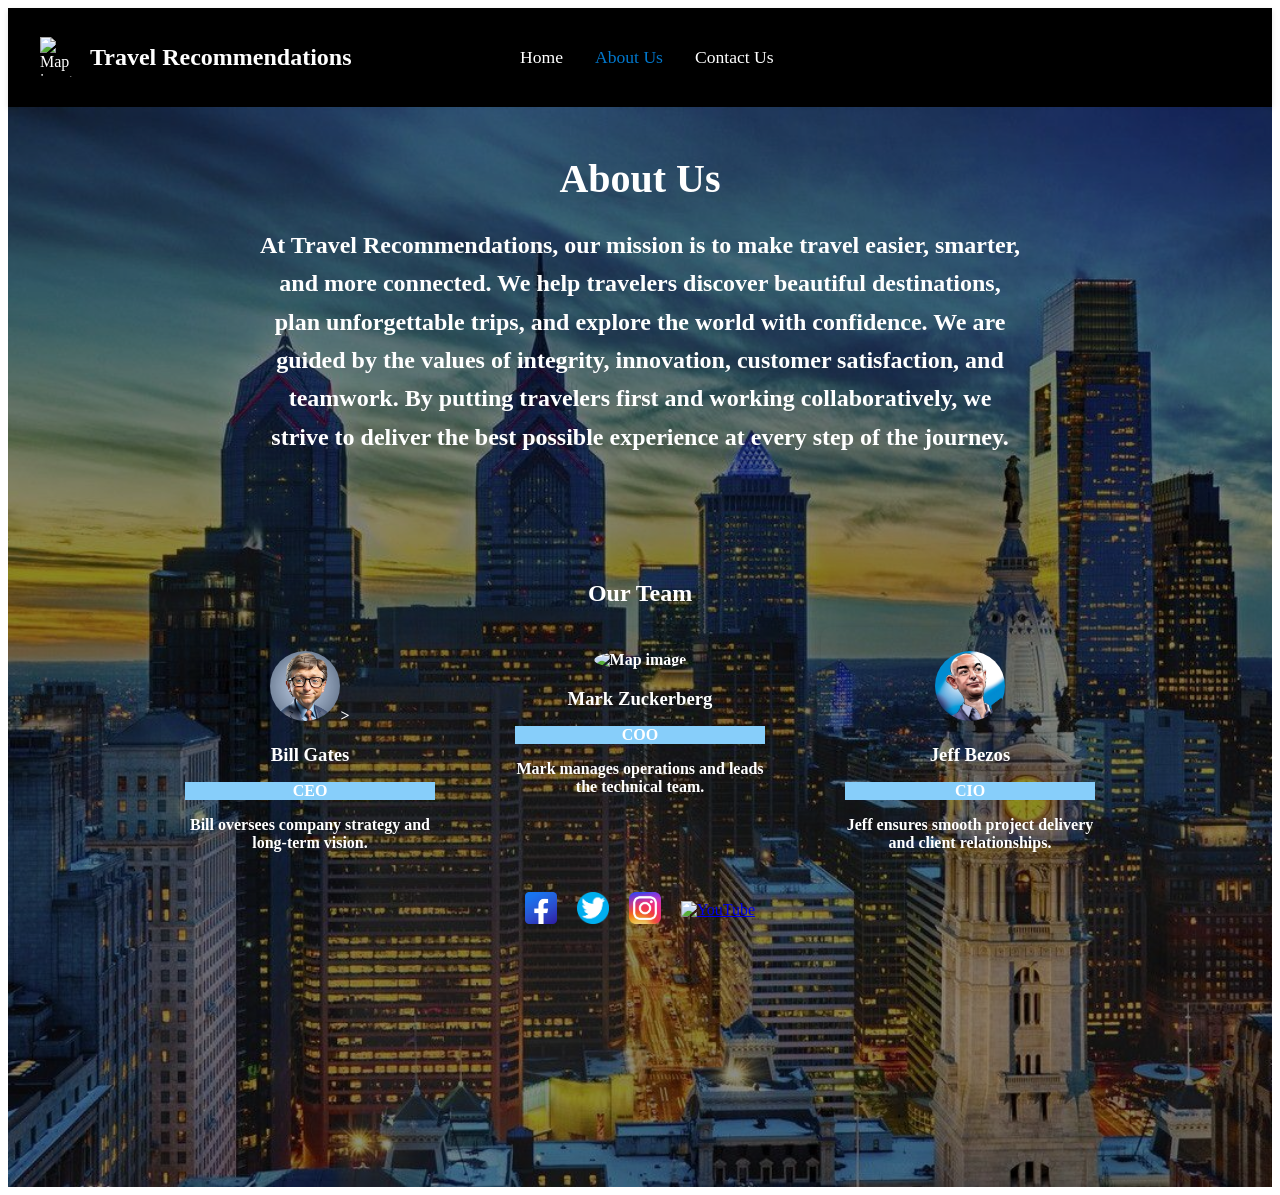
==== about.html @ 1c52f4db "Add files via upload" ====
<!DOCTYPE html>
<html lang="en">
<head>
  <meta charset="UTF-8">
  <meta name="viewport" content="width=device-width, initial-scale=1.0">
  <link rel="stylesheet" href="about.css">
  <title>About Us</title>
</head>

<body>

  <!-- NAVBAR -->
  <nav class="navbar">
    <div class="logo">
            <img src="Tmap.png" alt="Map image" width="40" height="40" >
            <h2>Travel Recommendations</h2>
        </div>
    <ul class="nav-links">
      <li><a href="travel_recommendation.html">Home</a></li>
      <li><a href="about.html" class="active">About Us</a></li>
      <li><a href="contactUs.html">Contact Us</a></li>
    </ul>
  </nav>

  <!-- ABOUT SECTION -->
   <div class="home">
     <div class="overlay">
   <section class="about-section">
     <h1>About Us</h1>

    <p class="about-text">
     At Travel Recommendations, our mission is to make travel easier, smarter, and more connected.
     We help travelers discover beautiful destinations, plan unforgettable trips, and explore the world
     with confidence. We are guided by the values of integrity, innovation, customer satisfaction,
     and teamwork. By putting travelers first and working collaboratively,
     we strive to deliver the best possible experience at every step of the journey.
    </p>
    </section>

   <!-- TEAM SECTION -->
  <section class="team-section">
  <h1>Our Team</h1>
    <div class="team-container">
      <div class="team-card">
        <img src="Bill Gates.jpg" alt="Map image" class="circle-img">>
        <h3>Bill Gates</h3>
        <p class="role">CEO</p>
        <p>Bill oversees company strategy and long‑term vision.</p>
      </div>

      <div class="team-card">
         <img src="Mark Zuckerberg.jpg" alt="Map image" class="circle-img">
        <h3>Mark Zuckerberg</h3>
        <p class="role">COO</p>
        <p>Mark manages operations and leads the technical team.</p>
      </div>

      <div class="team-card">
         <img src="Jeff Bezos.jpg" alt="Map image" class="circle-img">
        <h3>Jeff Bezos</h3>
        <p class="role">CIO</p>
        <p>Jeff ensures smooth project delivery and client relationships.</p>
      </div>      
    </div>
  <!-- SOCIAL ICONS -->
  <div class="social-icons">
    <a href="https://www.facebook.com" target="_blank">
      <img src="facebook-logo.png" alt="Facebook">
    </a>
    <a href="https://x.com/" target="_blank">
      <img src="twitter.png" alt="Twitter">
    </a>
    <a href="https://www.instagram.com/" target="_blank">
      <img src="instagram.png" alt="Instagram">
    </a>
    <a href="https://www.youtube.com" target="_blank">
      <img src="youtube.png" alt="YouTube">
    </a>
  </div>
  </section>
 </div>
 </div>
</body>
</html>
---- about.css ----
/* NAVBAR */ 
.navbar {
  display: flex;
  justify-content: space-between;
  align-items: center;
  padding: 1rem 2rem;
  background-color: black;
  box-shadow: 0 2px 6px rgba(0,0,0,0.1);
}
.home {
    position: relative;
    height: 120vh;
    background: url('Philadelphia.jpg') center/cover no-repeat;
    display: flex;
    justify-content: center;
    align-items: center;
    color: black;
    text-align: center;
  }  
.logo {
    display: flex;
    align-items: center;
    gap: 10px;
    color: white;
}
.nav-links {
  display: flex; 
  /* justify-content: center;  */
  gap: 2rem; 
  align-items: center; 
  width: 60%;
  }
.nav-links a {
  text-decoration: none;
  font-size: 1.1rem;
  color: white;  
}
.nav-links a.active,
.nav-links a:hover {
  color: #0077cc;
}
/* ABOUT SECTION */
.about-section {
  text-align: center;
  text-wrap: balance;
  padding: 3rem 2rem;
  max-width: 900px;
  max-height: 1200px;
  margin: auto; 
  color:white
}
.about-section h1 {
  font-size: 2.5rem;
  margin-bottom: 1rem; 
  margin-top: 0;
}
.about-text {
  font-size: 1.5rem;
  line-height: 1.6;
  margin-bottom: 1.5rem;
  font-weight: bold;
}
/* TEAM SECTION */
.team-section {
  text-align: center;
  padding: 2rem;
  color: white
}
.team-section h2 {
  font-size: 2rem;
  margin-bottom: 2rem;
  color: white
}
.team-container {
  display: flex;
  justify-content: center;
  gap: 2rem;
  flex-wrap: wrap;
  
}
.team-card {
  width: 250px;
  padding: 1.5rem;
  background: none; 
  border-radius: 10px;
  box-shadow: 0 2px 6px rgba(0,0,0,0.1);
  color: white;
  font-weight: bold;
}
.team-card h3 {
  margin-bottom: 0.3rem;
}
.role {
  font-weight: bold;
   color: white;
   background: lightskyblue;
   margin-bottom: 0.5rem;
}
.circle-img {
  width: 70px;
  height: 70px;
  border-radius: 50%;
  object-fit: cover;
}
.overlay {
    top: 0;
    left: 0;
    width: 100%;
    height: 100%;
    background: rgba(0,0,0,0.45); /* darkens background for readability */
  }
  .social-icons img {
    width: 32px;
    margin: 0 10px;
    cursor: pointer;
    transition: transform 0.2s ease;
  }  
  .social-icons img:hover {
    transform: scale(1.15);
  }
  .social-icons {
    display: flex;
    justify-content: center;   /* centers horizontally */
    align-items: center;       /* centers vertically */
    margin: 0 auto;            /* ensures the block itself is centered */
}
.contact-section {
  max-width: 500px;
  margin: 40px auto;
  background: rgba(255, 255, 255, 0.9);
  padding: 25px;
  border-radius: 10px;
  box-shadow: 0 0 12px rgba(0,0,0,0.1);
  text-align: center;
  /* float: right; */
}
.contact-section h2 {
  margin-bottom: 20px;
}
.contact-form label {
  display: block;
  text-align: left;
  margin: 10px 0 5px;
  font-weight: bold;
}
.contact-form input,
.contact-form textarea {
  width: 100%;
  padding: 12px;
  border: 1px solid #ccc;
  border-radius: 6px;
  font-size: 16px;
}
.contact-form textarea {
  height: 120px;
  resize: vertical;
}
.contact-form button {
  width: 100%;
  padding: 14px;
  margin-top: 20px;
  background: #28a745;
  color: white;
  border: none;
  border-radius: 6px;
  font-size: 18px;
  cursor: pointer;
  transition: background 0.2s ease;
}
.contact-form button:hover {
  background: #218838;
}
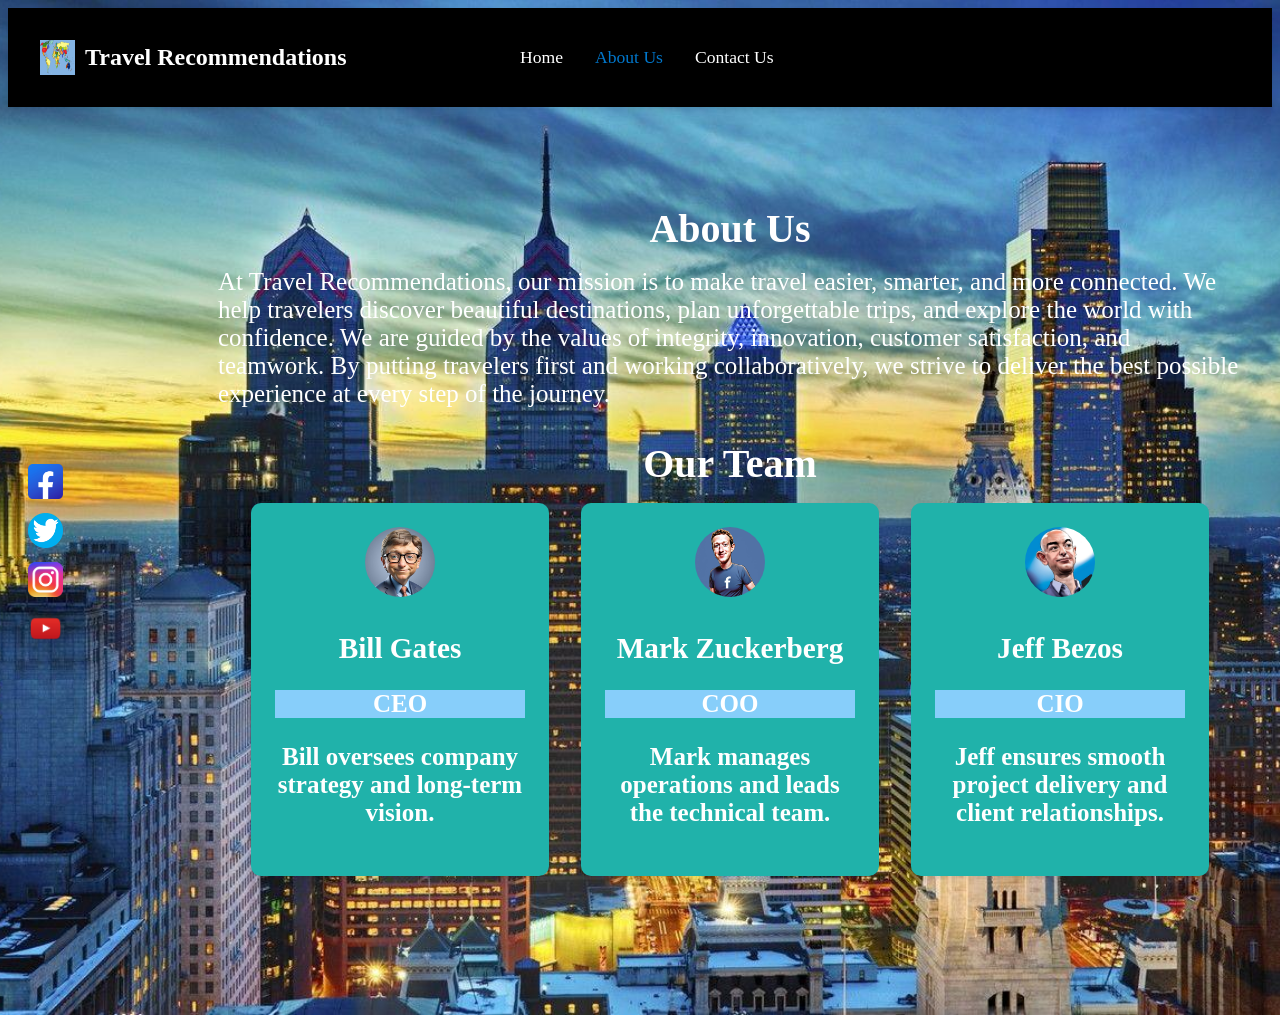
==== commit cefd7f63: "Added two column layout" ====
--- a/about.html
+++ b/about.html
@@ -22,27 +22,41 @@
     </ul>
   </nav>
 
+  <!-- <section class="home-test"> -->
+     <div class="sidebar">   
+   <div class="col left">
+     <a href="https://www.facebook.com" target="_blank">
+      <img src="facebook-logo.png" alt="Facebook">
+    </a>
+    <a href="https://x.com/" target="_blank">
+      <img src="twitter.png" alt="Twitter">
+    </a>
+    <a href="https://www.instagram.com/" target="_blank">
+      <img src="instagram.png" alt="Instagram">
+    </a>
+    <a href="https://www.youtube.com" target="_blank">
+      <img src="youtube.png" alt="YouTube">
+    </a>
+  </div>   
+
   <!-- ABOUT SECTION -->
-   <div class="home">
-     <div class="overlay">
-   <section class="about-section">
-     <h1>About Us</h1>
-
-    <p class="about-text">
-     At Travel Recommendations, our mission is to make travel easier, smarter, and more connected.
-     We help travelers discover beautiful destinations, plan unforgettable trips, and explore the world
-     with confidence. We are guided by the values of integrity, innovation, customer satisfaction,
+   <div class="col right">
+   <h1>About Us</h1>
+    <!-- <p class="about-text"> -->
+     At Travel Recommendations, our mission is to make travel easier, smarter, and more connected. 
+     We help travelers discover beautiful destinations, plan unforgettable trips, and explore the world with confidence.
+     We are guided by the values of integrity, innovation, customer satisfaction,
      and teamwork. By putting travelers first and working collaboratively,
      we strive to deliver the best possible experience at every step of the journey.
-    </p>
-    </section>
+    <!-- </p> -->
+  </section>
 
    <!-- TEAM SECTION -->
   <section class="team-section">
   <h1>Our Team</h1>
     <div class="team-container">
       <div class="team-card">
-        <img src="Bill Gates.jpg" alt="Map image" class="circle-img">>
+        <img src="Bill Gates.jpg" alt="Map image" class="circle-img">
         <h3>Bill Gates</h3>
         <p class="role">CEO</p>
         <p>Bill oversees company strategy and long‑term vision.</p>
@@ -62,22 +76,7 @@
         <p>Jeff ensures smooth project delivery and client relationships.</p>
       </div>      
     </div>
-  <!-- SOCIAL ICONS -->
-  <div class="social-icons">
-    <a href="https://www.facebook.com" target="_blank">
-      <img src="facebook-logo.png" alt="Facebook">
-    </a>
-    <a href="https://x.com/" target="_blank">
-      <img src="twitter.png" alt="Twitter">
-    </a>
-    <a href="https://www.instagram.com/" target="_blank">
-      <img src="instagram.png" alt="Instagram">
-    </a>
-    <a href="https://www.youtube.com" target="_blank">
-      <img src="youtube.png" alt="YouTube">
-    </a>
-  </div>
-  </section>
+   <!-- </section>   -->
  </div>
  </div>
 </body>
--- a/about.css
+++ b/about.css
@@ -1,3 +1,6 @@
+body{
+background: url('Philadelphia.jpg') center/cover no-repeat;
+}
 /* NAVBAR */ 
 .navbar {
   display: flex;
@@ -25,10 +28,10 @@
 }
 .nav-links {
   display: flex; 
-  /* justify-content: center;  */
+  justify-content: left; 
   gap: 2rem; 
-  align-items: center; 
-  width: 60%;
+  align-items: left;  
+  width: 60%;  
   }
 .nav-links a {
   text-decoration: none;
@@ -38,6 +41,43 @@
 .nav-links a.active,
 .nav-links a:hover {
   color: #0077cc;
+}
+img{
+  width : 35px;
+  height: 35px;
+  gap: 20px;
+  transition: transform 0.25s ease, box-shadow 0.25s ease;
+  will-change: transform;
+}
+img:hover {
+  transform: translateY(-6px);
+  box-shadow: 0 8px 20px rgba(0, 0, 0, 0.15);
+}
+.sidebar {
+  display: flex;
+  min-height: 100vh;
+  justify-content: center;
+  align-items: center;
+}
+.col.left {
+  display: flex;
+  flex: 0 0 140px; 
+   flex-direction: column;       
+  /* background: #f5f5f5; */
+  color: #fff;
+  padding: 20px;
+  border-radius: 8px;
+  gap: 10px;
+ }
+.right {
+  flex: 1;                /* takes remaining space */
+  padding: 30px;
+  border-radius: 8px; 
+  justify-content: left;
+  align-items: left;
+  text-align: left; 
+  font-size:  25px;
+  color: white;
 }
 /* ABOUT SECTION */
 .about-section {
@@ -49,10 +89,14 @@
   margin: auto; 
   color:white
 }
-.about-section h1 {
+h1 {
   font-size: 2.5rem;
   margin-bottom: 1rem; 
   margin-top: 0;
+  text-align: center;  
+  justify-content: center;
+  align-items: center;
+  font-family: Georgia, "Times New Roman", serif;
 }
 .about-text {
   font-size: 1.5rem;
@@ -81,7 +125,7 @@
 .team-card {
   width: 250px;
   padding: 1.5rem;
-  background: none; 
+  background: lightseagreen;
   border-radius: 10px;
   box-shadow: 0 2px 6px rgba(0,0,0,0.1);
   color: white;
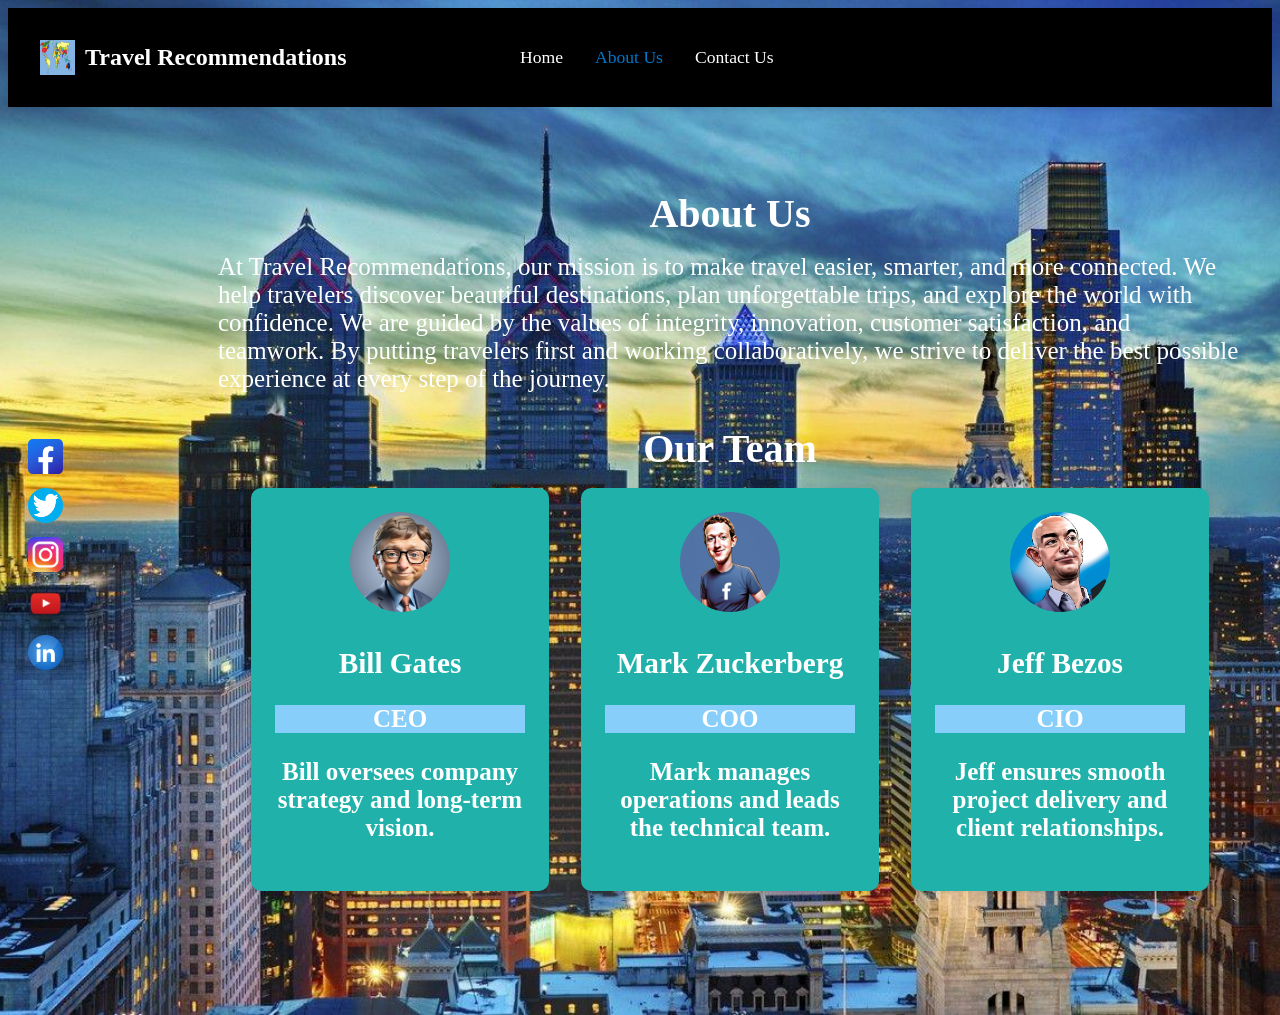
==== commit dc704826: "Updated Contact Us" ====
--- a/about.html
+++ b/about.html
@@ -36,6 +36,9 @@
     </a>
     <a href="https://www.youtube.com" target="_blank">
       <img src="youtube.png" alt="YouTube">
+    </a>
+    <a href="https://www.linkedin.com/in/michael-wooden-165a7411b/" target="_blank">
+      <img src="linkedin.png" alt="Linkedin">
     </a>
   </div>   
 
--- a/about.css
+++ b/about.css
@@ -130,6 +130,12 @@
   box-shadow: 0 2px 6px rgba(0,0,0,0.1);
   color: white;
   font-weight: bold;
+  transition: transform 0.25s ease, box-shadow 0.25s ease;
+  will-change: transform;
+}
+.team-card:hover {
+  transform: translateY(-6px);
+  box-shadow: 0 8px 20px rgba(0, 0, 0, 0.15);
 }
 .team-card h3 {
   margin-bottom: 0.3rem;
@@ -141,8 +147,8 @@
    margin-bottom: 0.5rem;
 }
 .circle-img {
-  width: 70px;
-  height: 70px;
+  width: 100px;
+  height: 100px;
   border-radius: 50%;
   object-fit: cover;
 }
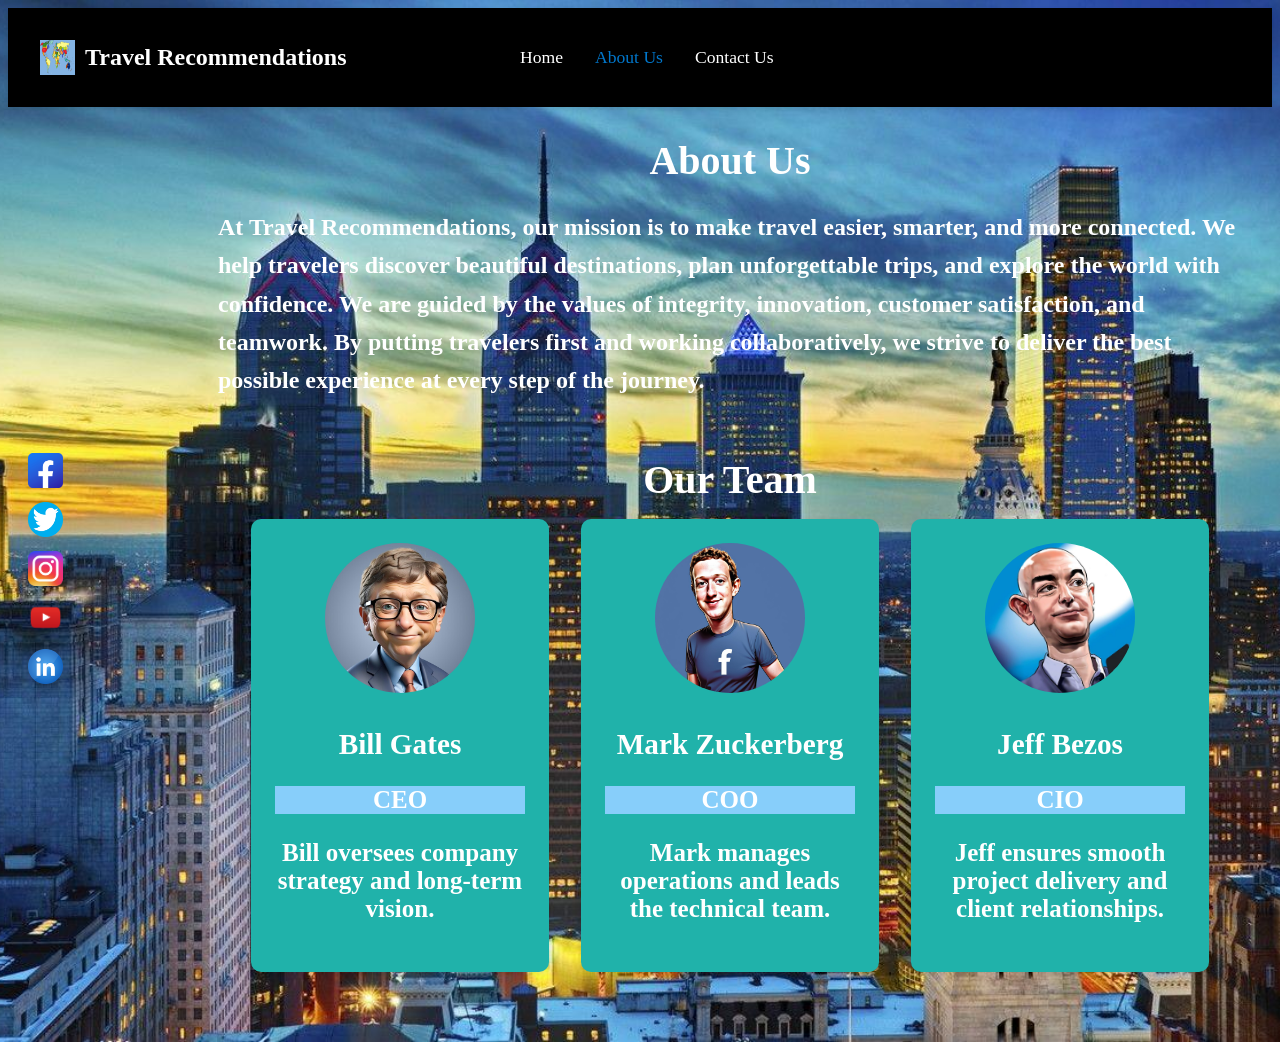
==== commit f25c8c2c: "Updated About" ====
--- a/about.html
+++ b/about.html
@@ -45,13 +45,13 @@
   <!-- ABOUT SECTION -->
    <div class="col right">
    <h1>About Us</h1>
-    <!-- <p class="about-text"> -->
+    <p class="about-text"> 
      At Travel Recommendations, our mission is to make travel easier, smarter, and more connected. 
      We help travelers discover beautiful destinations, plan unforgettable trips, and explore the world with confidence.
      We are guided by the values of integrity, innovation, customer satisfaction,
      and teamwork. By putting travelers first and working collaboratively,
      we strive to deliver the best possible experience at every step of the journey.
-    <!-- </p> -->
+    </p>
   </section>
 
    <!-- TEAM SECTION -->
--- a/about.css
+++ b/about.css
@@ -62,8 +62,7 @@
 .col.left {
   display: flex;
   flex: 0 0 140px; 
-   flex-direction: column;       
-  /* background: #f5f5f5; */
+  flex-direction: column;       
   color: #fff;
   padding: 20px;
   border-radius: 8px;
@@ -102,7 +101,9 @@
   font-size: 1.5rem;
   line-height: 1.6;
   margin-bottom: 1.5rem;
-  font-weight: bold;
+  font-weight: 800; 
+  font-style: bold;
+  text-align: left;  
 }
 /* TEAM SECTION */
 .team-section {
@@ -119,8 +120,7 @@
   display: flex;
   justify-content: center;
   gap: 2rem;
-  flex-wrap: wrap;
-  
+  flex-wrap: wrap;  
 }
 .team-card {
   width: 250px;
@@ -147,8 +147,8 @@
    margin-bottom: 0.5rem;
 }
 .circle-img {
-  width: 100px;
-  height: 100px;
+  width: 150px;
+  height: 150px;
   border-radius: 50%;
   object-fit: cover;
 }
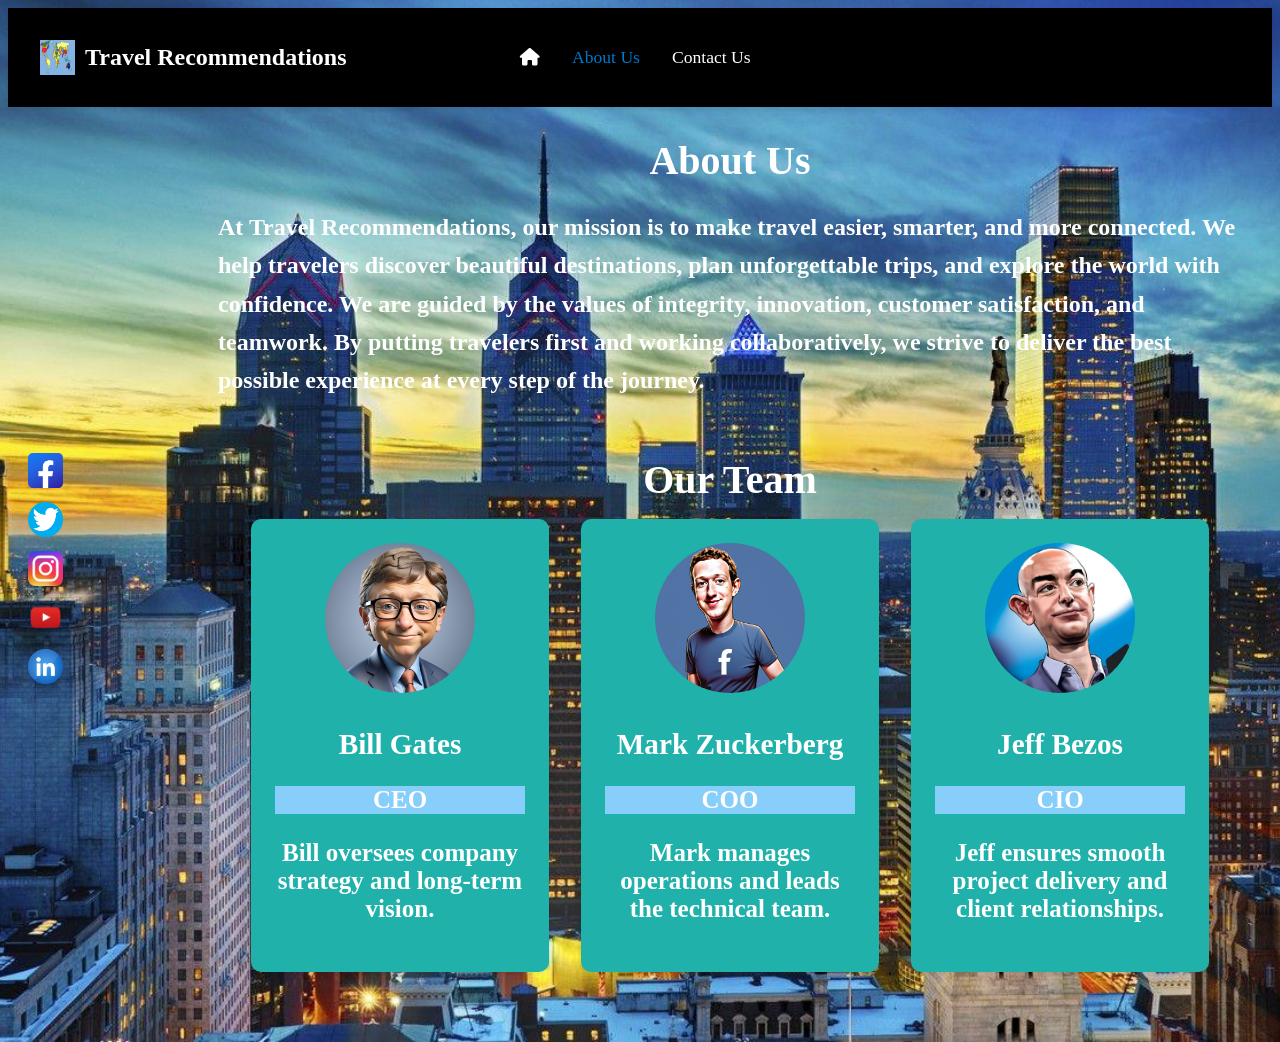
==== commit 5ab21768: "Enhance about.html with Font Awesome and navbar updates Added Font Awesome stylesheet for icons and " ====
--- a/about.html
+++ b/about.html
@@ -4,6 +4,7 @@
   <meta charset="UTF-8">
   <meta name="viewport" content="width=device-width, initial-scale=1.0">
   <link rel="stylesheet" href="about.css">
+  <link rel="stylesheet" href="https://cdnjs.cloudflare.com/ajax/libs/font-awesome/6.5.0/css/all.min.css">
   <title>About Us</title>
 </head>
 
@@ -16,7 +17,11 @@
             <h2>Travel Recommendations</h2>
         </div>
     <ul class="nav-links">
-      <li><a href="travel_recommendation.html">Home</a></li>
+    <li>
+      <a href="travel_recommendation.html">
+        <i class="fa-solid fa-house" aria-hidden="true"></i> 
+      </a>
+    </li>      
       <li><a href="about.html" class="active">About Us</a></li>
       <li><a href="contactUs.html">Contact Us</a></li>
     </ul>
